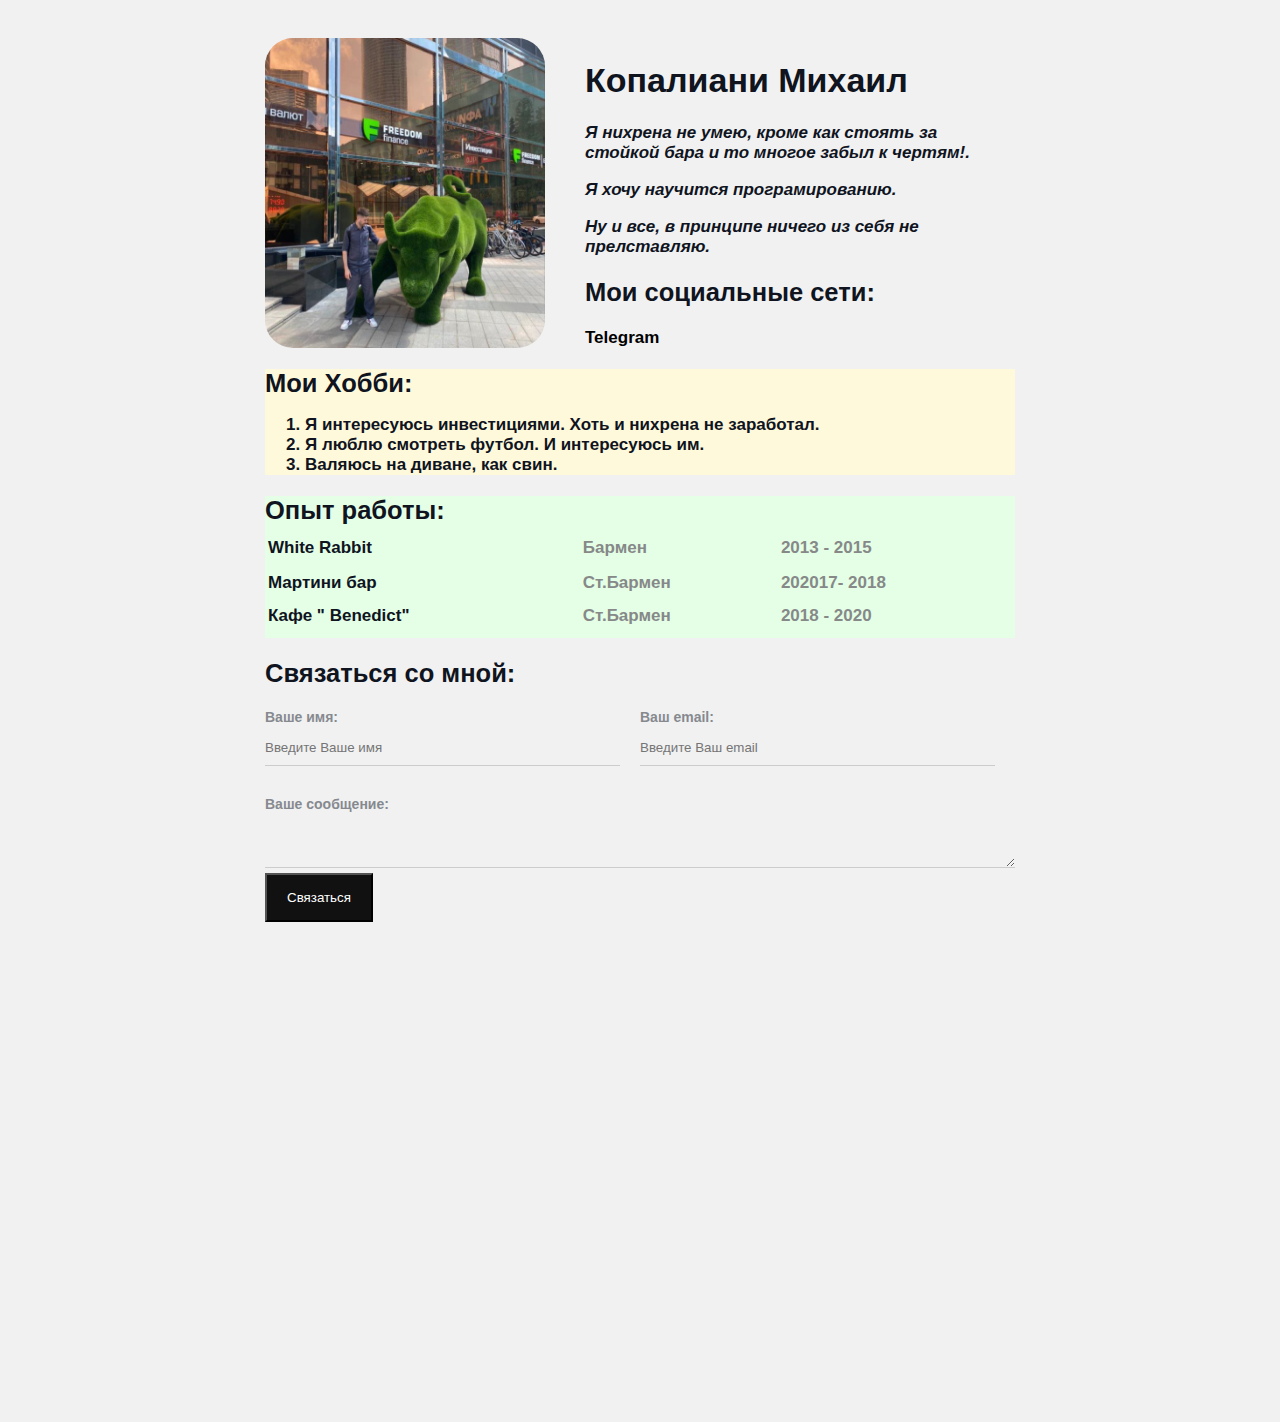
==== index.html @ 53b9c504 "first commit" ====
<!DOCTYPE html>
<html>
  <head>
    <meta charset="UTF-8">
    <title> kopaliani m.r CV</title>
    <link href="styles.css"
   rel="stylesheet"/>
  </head>
  <body> 
    <div class="container">
      <div class="info">
        <img src="avatar.jpeg" width="180" alt="тут моя фотка" class="avatar"/>  

        <div class="info-text">
          <h1> <strong>Копалиани Михаил </strong></h1>
          <p>Я <strong>нихрена </strong>не умею, кроме как стоять за стойкой бара и то многое забыл к чертям!.</p>
          <p> Я хочу научится програмированию.</p>
          <p> Ну и все, в принципе ничего из себя не прелставляю.</p>

          <h2>Мои социальные сети:</h2>

          <a target="_blank" href="https://t.me/mk_o_O"> Telegram</a>
        </div>
      </div>
      <div class="card bg-yellow"> 
      <h2 > Мои Хобби:</h2>
        <ol class list=""> 
          <li> Я интересуюсь инвестициями. Хоть и нихрена не заработал.</li>
          <li> Я люблю смотреть футбол. И интересуюсь им.</li>
          <li>Валяюсь на диване, как свин.</li>
        </ol>
      </div>
    <div class="card bg-green"> 
    <h2> Опыт работы:</h2>
      <form action="/">
      <table class="table">
        <tr>
          <td>White Rabbit</td>
          <td> Бармен</td>
          <td> 2013 - 2015</td>
          </tr>
        <tr>
        <tr>
          <td>Мартини бар</td>
          <td> Ст.Бармен</td>
          <td> 202017- 2018</td>
        </tr>
        <tr> 
          <td>Кафе " Benedict"</td>
          <td>Ст.Бармен</td>
          <td>2018 - 2020</td>
        </tr>
      </table>
      </div> 

      <div class="contact">
        <h2> Связаться со мной:</h2>

        <form action="/"> 
          <div class="row">
            <div class="form-group">
              <label for="name">Ваше имя:</label>
              <input type="text" id="name"
              placeholder="Введите Ваше имя">
            </div>

            <div class="form-group">
              <label for="email">Ваш email:</label>
              <input type="email" id="email"
              placeholder="Введите Ваш email">
            </div>
          </div>
          <div class="form-group">
            <label for="text"> Ваше сообщение:</label>

            <textarea id="text" rows="2"
            cols="15"></textarea>
          </div>

          <input class="btn" type="submit"
          value="Связаться">
        </form>
      </div>
      
          <div style="margin-bottom: 500px;;"></div>
    </div>
    
  </body>
</html>
---- styles.css ----
body {
  background-color: #f1f1f1;
  color: #0f141e;

  font-size: 17px;
  font-weight: 600;
  font-family: 'Lucida Sans', 'Lucida Sans Regular', 'Lucida Grande',
    'Lucida Sans Unicode', Geneva, Verdana, sans-serif;
}

a {
  color: black;
  text-decoration: none;
}

a:hover {
  text-decoration: line-through;
}

a:active {
  color: blue;
}

.avatar {
  width: 280px;
  border-radius: 28px;
}

.info {
  display: flex;
  margin-bottom: 20px;
}

@media (max-width: 700px) {
  .info {
    text-align: center;
    display: block;
  }
}
.info-text {
  margin-left: 40px;
}

.info-text h4 {
  margin-bottom: 10px;
}

.info p {
  margin: 2;
  font-style: italic;
  font-weight: bold;
}

/*Box Model */

.container {
  max-width: 750px;
  margin: auto;
  padding-top: 30px;
}

.bg-yellow {
  background: #fff9dc;
}

.bg-green {
  background: #e5ffe7;
}

.bg-red {
  background: #ffe5e5;
}

.card h2 {
  margin-bottom: 10px;
}

.list {
  padding: 0 20px;
}

.list li {
  color: #86898f;
  margin-bottom: 10px;
  border-bottom: 1px solid #ccc;
}

.table {
  width: 100%;
}

.table td {
  padding-bottom: 10px;
}

.table td:nth-child(2),
.table td:nth-child(3) {
  color: #868988;
}

.l .contact h2 {
  text-align: center;
}

.form-group label {
  display: block;
  font-size: 14px;
  color: #86898f;
}

.form-group input,
.form-group textarea {
  width: 100%;
  box-sizing: border-box;
  border: none;
  background: transparent;
  border-bottom: 1px solid #ccc;
  color: #000;
  padding: 15px 0 10px;
  outline: none;
  font-family: inherit;
}

.row {
  display: flex;
  margin-bottom: 30px;
}

.row > .form-group {
  width: 50%;
  margin-right: 20px;
}

.btn {
  background: #111;
  color: #fff;
  padding: 15px 20px;
  bottom: none;
  font-family: inherit;
}
.btn:hover {
  opacity: 0.9;
}
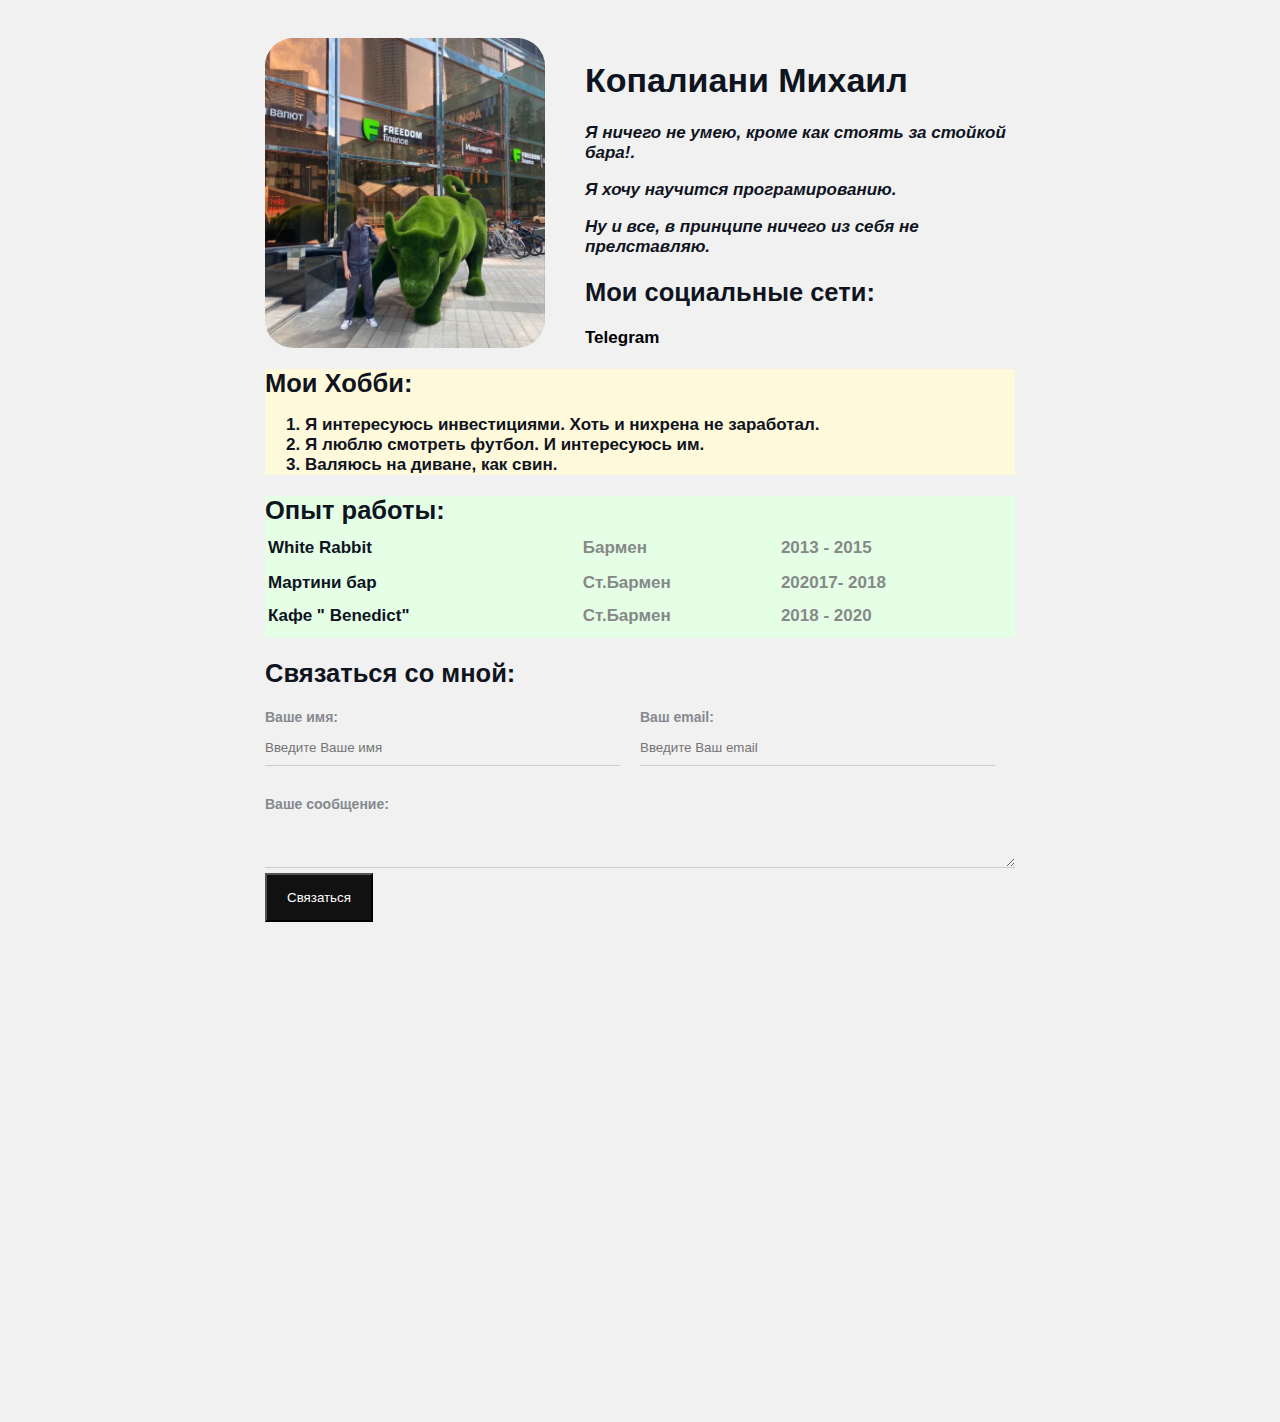
==== commit 6921f1ad: "3" ====
--- a/index.html
+++ b/index.html
@@ -13,7 +13,7 @@
 
         <div class="info-text">
           <h1> <strong>Копалиани Михаил </strong></h1>
-          <p>Я <strong>нихрена </strong>не умею, кроме как стоять за стойкой бара и то многое забыл к чертям!.</p>
+          <p>Я <strong>ничего </strong>не умею, кроме как стоять за стойкой бара!.</p>
           <p> Я хочу научится програмированию.</p>
           <p> Ну и все, в принципе ничего из себя не прелставляю.</p>
 
